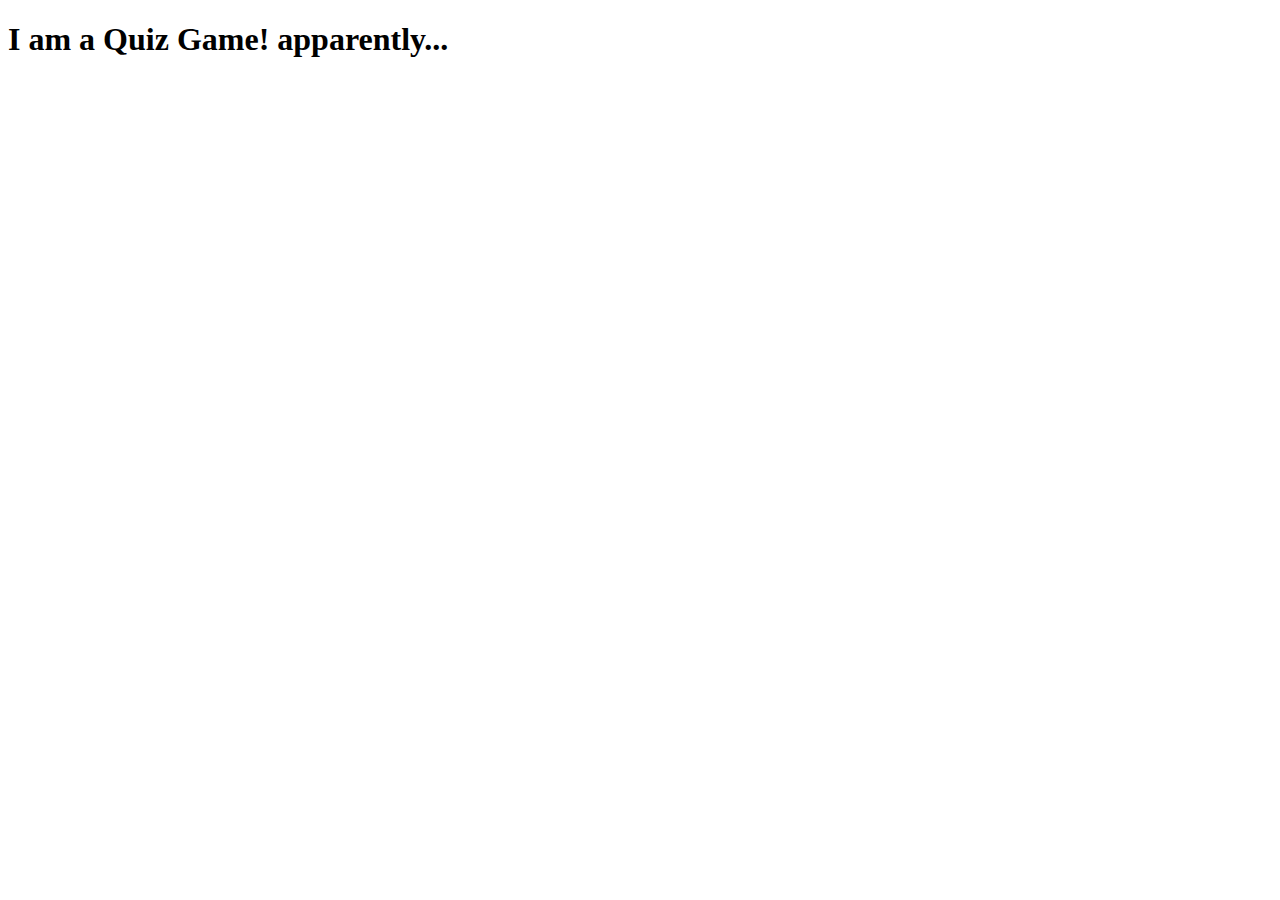
==== index.html @ 843e39ee "v1.0.0 Set up environment with essential files & folders" ====
<!DOCTYPE html>
<html lang="en">

<head>
    <meta charset="UTF-8">
    <meta name="viewport" content="width=device-width, initial-scale=1.0">
    <title>Document</title>
    <script defer src="./js/app.js"></script>
</head>

<body>
    <h1>I am a Quiz Game! apparently...</h1>
</body>

</html>
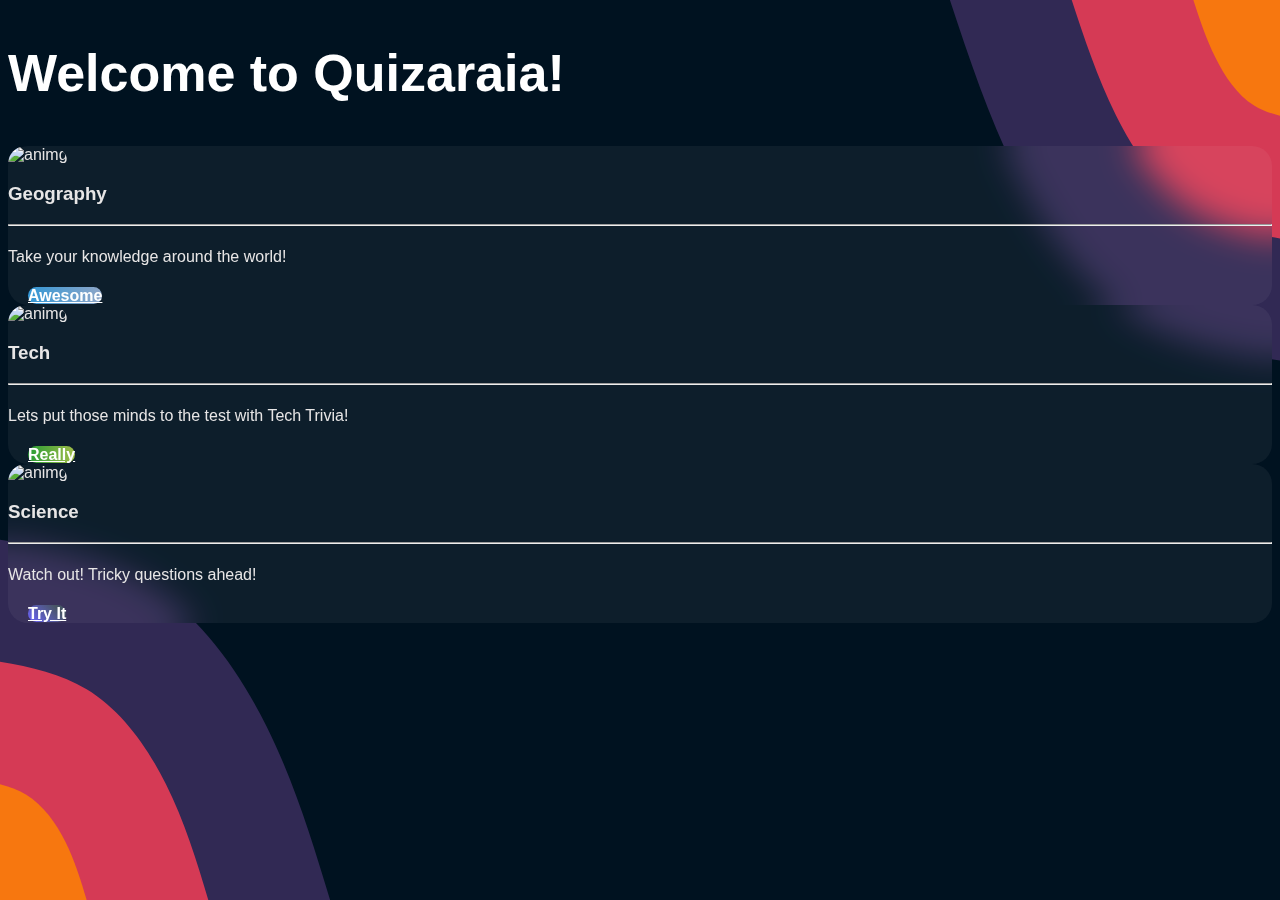
==== commit 1d89dd66: "v1.1.0  Major design for the game is created" ====
--- a/index.html
+++ b/index.html
@@ -5,11 +5,79 @@
     <meta charset="UTF-8">
     <meta name="viewport" content="width=device-width, initial-scale=1.0">
     <title>Document</title>
+    <link href="https://cdn.jsdelivr.net/npm/bootstrap@5.0.2/dist/css/bootstrap.min.css" rel="stylesheet"
+        integrity="sha384-EVSTQN3/azprG1Anm3QDgpJLIm9Nao0Yz1ztcQTwFspd3yD65VohhpuuCOmLASjC" crossorigin="anonymous">
     <script defer src="./js/app.js"></script>
+    <link rel="stylesheet" href="./css/style.css">
 </head>
 
 <body>
-    <h1>I am a Quiz Game! apparently...</h1>
+
+
+
+
+    <!-- Welcome Section -->
+
+
+
+
+    <!-- Categories Section -->
+    <section id="what_makes_us_unique" class="py-5">
+        <div class="container">
+            <h2 class="h1000 text-center pb-5 MostSellingH1">
+                Welcome to Quizaraia!
+            </h2>
+            <div class="row row-whith-wide-cards d-flex justify-content-center text-center py-0 py-md-2 py-lg-2">
+                <div class="col h1001 col-12 col-lg-4 col-md-6 col-sm-12 py-3">
+                    <div class="card h-100 shadow" id="classic">
+                        <img alt="animg" src="path/to/bh.jpg" id="classic_img" class="card-img-top" />
+                        <div class="card-body">
+                            <h3 class="crd1 card-title py-3">Geography</h3>
+                            <hr id="hr_classNameic" />
+                            <p id="pcomplt1" class="card-text pt-3 px-4 px-sm-4 px-md-4 px-lg-4">
+                                Take your knowledge around the world!
+                            </p>
+                            <a href="/" class="btn bn632-hover bn25c">
+                                Awesome
+                            </a>
+                        </div>
+                    </div>
+                </div>
+
+                <div class="col h1002 col-12 col-lg-4 col-md-6 col-sm-12 py-3">
+                    <div class="card h-100 shadow" id="classic">
+                        <img alt="animg" src="path/to/formula.jpg" id="classic_img" class="card-img-top" />
+                        <div class="card-body">
+                            <h3 class="crd1 card-title py-3">Tech</h3>
+                            <hr id="hr_classNameic" />
+                            <p id="pcomplt1" class="card-text pt-3 px-4 px-sm-4 px-md-4 px-lg-4">
+                                Lets put those minds to the test with Tech Trivia!
+                            </p>
+                            <a href="/" class="btn bn632-hover bn25w">
+                                Really
+                            </a>
+                        </div>
+                    </div>
+                </div>
+
+                <div class="col h1003 col-12 col-lg-4 col-md-6 col-sm-12 py-3">
+                    <div class="card h-100 shadow" id="classic">
+                        <img alt="animg" src="path/to/ai.jpg" id="classic_img" class="card-img-top" />
+                        <div class="card-body">
+                            <h3 class="crd1 card-title py-3">Science</h3>
+                            <hr id="hr_classNameic" />
+                            <p id="pcomplt1" class="card-text pt-3 px-4 px-sm-4 px-md-4 px-lg-4">
+                                Watch out! Tricky questions ahead!
+                            </p>
+                            <a href="/" class="btn bn632-hover bn25l">
+                                Try It
+                            </a>
+                        </div>
+                    </div>
+                </div>
+            </div>
+        </div>
+    </section>
 </body>
 
 </html>--- a/css/style.css
+++ b/css/style.css
@@ -0,0 +1,1376 @@
+  /* *{
+  border: solid 3px red;
+}    */
+
+.slider {
+    position: fixed;
+    top: 0;
+    right: 0;
+    width: 100%;
+    height: 100%;
+    background-color: rgba(59, 59, 59, 0.05);  
+    backdrop-filter: blur(35px);
+    -webkit-backdrop-filter: blur(17px);  color: white;
+    display: flex;
+    justify-content: center;
+    align-items: center;
+    transform: translateX(100%);
+    transition: transform 0.7s ease-in-out;
+    z-index: 1050;
+  }
+  
+  .slider.open {
+    transform: translateX(0);
+  }
+  
+  .cartBtn {
+    background-color: transparent;
+    backdrop-filter: blur(17px);
+    -webkit-backdrop-filter: blur(17px);  
+    
+    border: solid 3px rgba(49,41,84,255);
+    box-shadow: rgba(49,41,84,255) 5px 5px, rgba(213,58,85,255) 10px 10px, rgba(247, 119, 15) 15px 15px;
+    border-radius: 15px;
+    color: white;
+    font-size: 1.1rem;
+    text-align: center;
+    outline: none;
+    z-index: 1000;
+    position: fixed;
+    right: 60px;
+    bottom: 60px;
+    transform: scale(1.35);
+  }
+  
+  .close-button {
+    position: absolute;
+    top: 30px;
+    left: 30px;
+    transform: scale(1.5);
+    background-color: transparent;
+    color: white;
+    border: none;
+    padding: 10px 20px;
+    border-radius: 5px;
+    cursor: pointer;
+  }
+  
+  
+  
+  .h101{
+    display: flex;
+    justify-content: center;
+    align-items: center;
+    color: white;
+  }
+  .h111{margin-top: 45vh;}
+  
+  
+  
+  body {
+    background: url("../assets/img/bg.svg") no-repeat center center fixed;
+    background-size: cover;
+    animation: gradient 17s ease 1;
+    overflow-x: hidden; /* Optional: Prevent horizontal scroll */
+    background-color: #001220;
+  }
+  
+  .sm-page-hasbackground>.sm-page-background {height: 100vh}
+  
+  #wait2 {
+    font-family: 'ibmReg', sans-serif;
+  }
+  
+  .sec1 {
+    height: 100vh; /* Fallback for browsers that handle vh correctly */
+    height: calc(var(--vh, 1vh) * 100);
+  }
+  
+  .title-span{
+  background-color: #f3ec78;
+      background: linear-gradient(
+          60deg,
+          #f79533,
+          #f37055,
+          #ef4e7b,
+          #a166ab,
+          #5073b8,
+          #1098ad,
+          #07b39b,
+          #6fba82
+        );
+      background-size: 100%;
+      -webkit-background-clip: text;
+      -moz-background-clip: text;
+      -webkit-text-fill-color: transparent; 
+      -moz-text-fill-color: transparent;
+  }
+  
+  #title {
+    font-size: 70px;
+    font-family: 'ibmReg', sans-serif;
+    font-weight: 600;
+  }
+  
+  #title_offer {
+    font-size: 60px;
+    font-family: 'ibmReg', sans-serif;
+    font-weight: 600;
+  }
+  
+  #offerTitle {
+    font-size: 55px;
+    font-family: 'ibmReg', sans-serif;
+    font-weight: 600;
+  }
+  
+  #sec1_h4 {
+    font-size: 27px;
+    font-weight: 400;
+    font-family: 'ibmReg', sans-serif;
+  }
+  
+  #sec1_mobile {
+    font-family: 'ibmReg', sans-serif;
+    font-weight: 500;
+  }
+  
+  #sec1_h1 {
+    animation: welcoming;
+    animation-duration: 1.3s;
+  }
+  
+  
+  .h1000 {
+    animation: welcomingh1000;
+    animation-duration: 1s;
+  }
+  
+  @keyframes welcomingh1000 {
+    from {
+      transform: translateY(60px);
+      opacity: 0;
+    }
+    to {
+      transform: translateY(0px);
+      opacity: 1;
+    }
+  }
+  
+  
+  
+  .h1001 {
+    animation: welcoming;
+  
+    animation-duration: 1s;
+  }
+  
+  
+  .h1002 {
+    animation: welcoming;
+  
+    animation-duration: 2s;
+  }
+  
+  
+  
+  .h1003 {
+    animation: welcoming;
+  
+    animation-duration: 3s;
+  }
+  
+  
+  .fade-in-element {
+    animation: fade-in 2s ease 1;
+  } 
+  
+  .hidden{
+     opacity: 0;
+  }
+  
+  #sec1_h4{
+    animation: welcome_para ease;
+    animation-duration: 2s;
+  }
+  
+  @keyframes welcome_para {
+  
+  from {
+    transform: translateY(60px);
+    opacity: 0;
+  }
+  
+  to {
+    transform: translateY(0px);
+    opacity:1;
+  }
+  
+  }
+  
+  
+  #sec1_mobile{
+    animation: sec1_mob ease;
+    animation-duration: 2s;
+  }
+  
+  
+  
+  @keyframes sec1_mob {
+  
+    from {
+    transform: translateY(60px);
+    opacity: 0;
+    }
+  
+    to {
+    transform: translateY(0px);
+    opacity:1;
+    }
+  
+  }
+  
+  
+  #navbr{
+    animation: navbr ease;
+    animation-duration: 1.5s;
+  }
+  
+  
+  @keyframes navbr {
+  
+  from {
+  transform: translateY(-70px);
+  opacity: 0;
+  }
+  
+  to {
+  transform: translateY(0px);
+  opacity:1;
+  }
+  
+  }
+  
+  
+  /*  background gradient animation -removed due to lagging-
+  @keyframes gradient {
+  0% {
+    background-position: 0% 50%;
+  }
+  50% {
+    background-position: 100% 50%;
+  }
+  100% {
+    background-position: 0% 50%;
+  }
+  } */
+  
+  .ham {
+    cursor: pointer;
+    -webkit-tap-highlight-color: transparent;
+    transition: transform 400ms;
+    -moz-user-select: none;
+    -webkit-user-select: none;
+    -ms-user-select: none;
+    user-select: none;
+  }
+  .hamRotate.active {
+    transform: rotate(45deg);
+  }
+  .hamRotate180.active {
+    transform: rotate(180deg);
+  }
+  .line {
+    fill:none;
+    transition: stroke-dasharray 400ms, stroke-dashoffset 400ms;
+    stroke:white;
+    stroke-width:5.5;
+    stroke-linecap:round;
+  }
+  
+  
+  .ham3 .top {
+    stroke-dasharray: 40 130;
+  }
+  .ham3 .middle {
+    stroke-dasharray: 40 140;
+  }
+  .ham3 .bottom {
+    stroke-dasharray: 40 205;
+  }
+  .ham3.active .top {
+    stroke-dasharray: 75 130;
+    stroke-dashoffset: -63px;
+  }
+  .ham3.active .middle {
+    stroke-dashoffset: -102px;
+  }
+  .ham3.active .bottom {
+    stroke-dasharray: 110 205;
+    stroke-dashoffset: -86px;
+  }
+  
+  
+  #uli{
+    padding-right: 10px;
+    font-family: 'ibmReg', sans-serif;
+    font-size: 17px;
+  }
+  
+  
+  #arrw_dwn{
+        font-size: 29px;
+        animation: arrw ease infinite;
+        animation-duration: 2s;
+        transition: 0.5s;
+        animation-delay: 0.5s;
+        opacity: 0.25;
+        
+    }
+  
+  
+    @keyframes arrw {
+  
+        0% {
+            transform: translateY(0px);
+            opacity: 0.25;
+            
+        }
+  
+  
+        50%{
+            transform: translateY(50px);
+            opacity: 1;
+        }
+  
+        100%{
+            transform: translateY(0px);
+            opacity: 0.25;
+           
+        }
+  
+    }
+  
+  
+  /*  *{
+    border: solid rgb(255, 255, 255) 2px;
+  } */
+  
+  .fade-in-element {
+        animation: fade-in 2s ease 1;
+    } 
+  
+    .hidden{
+         opacity: 0;
+    }
+  
+    @keyframes fade-in {
+        
+        from {
+    transform: translateY(70px);
+    opacity: 0;
+    }
+  
+    to {
+    transform: translateY(0px);
+    opacity:1;
+    }
+    }
+  
+    
+    
+  
+    #brand{
+        font-family: 'lobsterTwoReg', sans-serif;
+        font-size: 35px;
+    }
+  
+    
+  
+  
+    .telegram_h3 {
+      font-family: 'TajawalReg', sans-serif;
+    }
+        
+  
+        /*glass effect card*/
+        /*
+        color:rgb(231, 230, 230);
+            background-color: rgba(255, 255, 255, 0.05);  
+            backdrop-filter: blur(17px);
+            -webkit-backdrop-filter: blur(17px);
+            background-size: cover;
+            background-position: center center;
+            font-family: 'Poppins', sans-serif;
+        */
+  
+          /* Dark mode effect
+            color: white;
+            background-color: #002233;
+            background-repeat: no-repeat;
+            background-size: cover; 
+            background-position: center center;
+            font-family: 'Poppins', sans-serif;
+          */
+  
+        #action{
+          color:rgb(231, 230, 230);
+            background-color: rgba(255, 255, 255, 0.05);  
+            backdrop-filter: blur(17px);
+            -webkit-backdrop-filter: blur(17px);
+            background-size: cover; /* or contain depending on what you want */
+            background-position: center center;
+            font-family: 'TajawalReg', sans-serif;
+        }
+  
+        #comedy{
+          color:rgb(231, 230, 230);
+            background-color: rgba(255, 255, 255, 0.05);  
+            backdrop-filter: blur(17px);
+            -webkit-backdrop-filter: blur(17px);
+            background-size: cover; /* or contain depending on what you want */
+            background-position: center center;
+            font-family: 'TajawalReg', sans-serif;
+         }
+  
+  
+         #docum{
+          color:rgb(231, 230, 230);
+            background-color: rgba(255, 255, 255, 0.05);  
+            backdrop-filter: blur(17px);
+            -webkit-backdrop-filter: blur(17px);
+            background-size: cover; /* or contain depending on what you want */
+            background-position: center center;
+            font-family: 'TajawalReg', sans-serif;
+  
+         }
+  
+  
+         #classic{
+          color:rgb(231, 230, 230);
+            background-color: rgba(255, 255, 255, 0.05);  
+            backdrop-filter: blur(17px);
+            -webkit-backdrop-filter: blur(17px);
+            background-size: cover; /* or contain depending on what you want */
+            background-position: center center;
+            font-family: 'TajawalReg', sans-serif;            
+  
+         }
+  
+         #kids{
+          color:rgb(231, 230, 230);
+            background-color: rgba(255, 255, 255, 0.05);  
+            backdrop-filter: blur(17px);
+            -webkit-backdrop-filter: blur(17px);
+            background-size: cover; /* or contain depending on what you want */
+            background-position: center center;
+            font-family: 'Tajawal', sans-serif;
+  
+         }
+  
+         #sci-fi{
+            color:rgb(231, 230, 230);
+            background-color: rgba(255, 255, 255, 0.05);  
+            backdrop-filter: blur(17px);
+            -webkit-backdrop-filter: blur(17px);
+            background-size: cover; /* or contain depending on what you want */
+            background-position: center center;
+            font-family: 'Tajawal', sans-serif;
+             
+         }
+  
+         #be_prepared{        
+            
+            color:rgb(231, 230, 230);        
+            height: 100vh;
+         }
+  
+         #be_prepared_p{
+             font-size: 20px;
+             font-family: "ibmLight", sans-serif;
+             font-weight: 300;
+             line-height: 1.8;
+         }
+  
+  
+  
+  
+         /*CARD BUTTONS*/
+        
+  
+         .bn632-hover {
+  width: 160px;
+  font-size: 16px;
+  font-weight: 600;
+  color: #fff;
+  cursor: pointer;
+  margin: 20px;
+  height: 55px;
+  text-align:center;
+  border: none;
+  background-size: 300% 100%;
+  border-radius: 50px;
+  moz-transition: all .4s ease-in-out;
+  -o-transition: all .4s ease-in-out;
+  -webkit-transition: all .4s ease-in-out;
+  transition: all .4s ease-in-out;
+  }
+  
+  .bn632-hover:hover {
+  background-position: 100% 0;
+  moz-transition: all .4s ease-in-out;
+  -o-transition: all .4s ease-in-out;
+  -webkit-transition: all .4s ease-in-out;
+  transition: all .4s ease-in-out;
+  }
+  
+  .bn632-hover:focus {
+  outline: none;
+  }
+  
+  .bn632-hover.bn28 {
+    width: 100px;
+  background-image: linear-gradient(
+    to right,
+    #eb3941,
+    #f15e64,
+    #e14e53,
+    #e2373f
+  );
+  }
+  
+  
+  
+         .bn632-hover {
+  width: 160px;
+  font-size: 16px;
+  font-weight: 600;
+  color: #fff;
+  cursor: pointer;
+  margin: 20px;
+  height: 55px;
+  text-align: center;
+  border: none;
+  background-size: 300% 100%;
+  border-radius: 50px;
+  -o-transition: all 0.4s ease-in-out;
+  -webkit-transition: all 0.4s ease-in-out;
+  transition: all 0.4s ease-in-out;
+  transform: scale(0.85);
+  }
+  
+  .bn632-hover:hover {
+  background-position: 100% 0;
+  moz-transition: all .4s ease-in-out;
+  -o-transition: all .4s ease-in-out;
+  -webkit-transition: all .4s ease-in-out;
+  transition: all .4s ease-in-out;
+  }
+  
+  .bn632-hover:focus {
+  outline: none;
+  }
+  
+  .bn632-hover.bn24 {
+  background-image: linear-gradient(
+      to right,
+      #6253e1,
+      #852d91,
+      #6200ff,
+      #f24645
+    );
+  }
+  
+  
+  
+  
+  
+  
+  
+  .bn632-hover {
+  width: 160px;
+  font-size: 16px;
+  font-weight: 600;
+  color: #fff;
+  cursor: pointer;
+  margin: 20px;
+  height: 55px;
+  text-align:center;
+  border: none;
+  background-size: 300% 100%;
+  border-radius: 50px;
+  moz-transition: all .4s ease-in-out;
+  -o-transition: all .4s ease-in-out;
+  -webkit-transition: all .4s ease-in-out;
+  transition: all .4s ease-in-out;
+  }
+  
+  .bn632-hover:hover {
+  background-position: 100% 0;
+  moz-transition: all .4s ease-in-out;
+  -o-transition: all .4s ease-in-out;
+  -webkit-transition: all .4s ease-in-out;
+  transition: all .4s ease-in-out;
+  }
+  
+  .bn632-hover:focus {
+  outline: none;
+  }
+  
+  .bn632-hover.bn26 {
+  background-image: linear-gradient(
+    to right,
+    #25aae1,
+    #4481eb,
+    #04befe,
+    #3f86ed
+  );
+  }
+  
+  
+  
+  .bn632-hover {
+  width: 160px;
+  font-size: 16px;
+  font-weight: 600;
+  color: #fff;
+  cursor: pointer;
+  margin: 20px;
+  height: 55px;
+  text-align:center;
+  border: none;
+  background-size: 300% 100%;
+  border-radius: 50px;
+  moz-transition: all .4s ease-in-out;
+  -o-transition: all .4s ease-in-out;
+  -webkit-transition: all .4s ease-in-out;
+  transition: all .4s ease-in-out;
+  }
+  
+  .bn632-hover:hover {
+  background-position: 100% 0;
+  moz-transition: all .4s ease-in-out;
+  -o-transition: all .4s ease-in-out;
+  -webkit-transition: all .4s ease-in-out;
+  transition: all .4s ease-in-out;
+  }
+  
+  .bn632-hover:focus {
+  outline: none;
+  }
+  
+  .bn632-hover.islamic {
+    width: 100px;
+  background-image: linear-gradient(
+    to right,
+    #00BFA6,
+    #139180,
+    #03afe8,
+    #00BFA6
+  );
+  
+  
+  font-family: 'TajawalReg', sans-serif;
+  }
+  
+  
+  
+  .bn632-hover {
+  width: 160px;
+  font-size: 16px;
+  font-weight: 600;
+  color: #fff;
+  cursor: pointer;
+  margin: 20px;
+  height: 55px;
+  text-align:center;
+  border: none;
+  background-size: 300% 100%;
+  border-radius: 50px;
+  moz-transition: all .4s ease-in-out;
+  -o-transition: all .4s ease-in-out;
+  -webkit-transition: all .4s ease-in-out;
+  transition: all .4s ease-in-out;
+  }
+  
+  .bn632-hover:hover {
+  background-position: 100% 0;
+  moz-transition: all .4s ease-in-out;
+  -o-transition: all .4s ease-in-out;
+  -webkit-transition: all .4s ease-in-out;
+  transition: all .4s ease-in-out;
+  }
+  
+  .bn632-hover:focus {
+  outline: none;
+  }
+  
+  .bn632-hover.bn19 {
+  background-image: linear-gradient(
+    to right,
+    #f5ce62,
+    #e43603,
+    #fa7199,
+    #e85a19
+  );
+  }
+  
+  
+  
+  
+  .bn632-hover {
+  width: 160px;
+  font-size: 16px;
+  font-weight: 600;
+  color: #fff;
+  cursor: pointer;
+  margin: 20px;
+  height: 55px;
+  text-align:center;
+  border: none;
+  background-size: 300% 100%;
+  border-radius: 50px;
+  moz-transition: all .4s ease-in-out;
+  -o-transition: all .4s ease-in-out;
+  -webkit-transition: all .4s ease-in-out;
+  transition: all .4s ease-in-out;
+  }
+  
+  .bn632-hover:hover {
+  background-position: 100% 0;
+  moz-transition: all .4s ease-in-out;
+  -o-transition: all .4s ease-in-out;
+  -webkit-transition: all .4s ease-in-out;
+  transition: all .4s ease-in-out;
+  }
+  
+  .bn632-hover:focus {
+  outline: none;
+  }
+  
+  .bn632-hover.bn25 {
+    width: 100px;
+  background-image: linear-gradient(
+    to right,
+    #cdbc23,
+    #d2c320
+  );
+  }
+  
+  /*concorde button*/
+  .bn632-hover.bn25c {
+  background-image: linear-gradient(
+    to right,
+    rgb(51, 151, 213),
+    #8ea6c8,
+    #849bbb,
+    rgb(56, 159, 223)
+  );
+  
+  font-family: 'TajawalReg', sans-serif;
+  }
+  
+  
+  .bn632-hoversales.bn25sales {
+  background-image: linear-gradient(
+    to right,
+    #f7770f,
+    #d53a55,
+    #5832cd,
+    #5832cd,
+    #d53a55,
+    #f7770f
+  );
+  
+  font-family: 'TajawalReg', sans-serif;
+  }
+  
+  
+  
+  #salesbtn {
+    animation: welcoming;
+    animation-duration: 2.5s;    
+  }
+  
+  .bn632-hoversales {
+    width: 160px;
+    font-size: 16px;
+    font-weight: 600;
+    color: #fff;
+    cursor: pointer;
+    margin: 20px;
+    height: 55px;
+    text-align: center;
+    border: none;
+    background-size: 300% 100%;
+    border-radius: 50px;
+    transition: all 0.4s ease-in-out;
+  }
+  
+  .bn632-hoversales:hover {
+    background-position: 100% 0;
+  }
+  
+  
+  @keyframes welcoming {
+    from {
+      transform: translateY(60px);
+      opacity: 0;        
+    }
+    to {
+      transform: translateY(0px);
+      opacity: 1;
+      
+    }
+  }
+  
+  
+  /*wizz button*/
+  .bn632-hover.bn25w {
+    background-image: linear-gradient(
+      to right,
+      #289c34,
+      rgb(160, 189, 73),
+      rgb(160, 189, 73),
+      #289c34
+    );
+    
+    font-family: 'TajawalReg', sans-serif;
+    }
+  
+    /*longflight button*/
+  .bn632-hover.bn25l {
+    background-image: linear-gradient(
+      45deg,
+      #6C63FF,
+      #485563,
+      #2b5876,
+      #4e4376
+    );
+    
+    font-family: 'TajawalReg', sans-serif;
+    }
+  
+    /*language button in Settings page */
+  .bn632-hover.bn25turqoise {
+    background-image: linear-gradient(
+      45deg,
+      #00887a,
+      #485563,
+      #2b5876,
+      #4e4376
+    );
+    
+    font-family: 'TajawalReg', sans-serif;
+    }
+   
+   
+    /*notifications button in Settings page */
+  .bn632-hover.bn25red {
+    background-image: linear-gradient(
+      45deg,
+      #b53206,
+      #bd7d7d,
+      #2b5876,
+      #4e4376
+    );
+    
+    font-family: 'TajawalReg', sans-serif;
+    }
+  
+  
+  
+  .bn632-hover {
+    width: 160px;
+    font-size: 16px;
+    font-weight: 600;
+    color: #fff;
+    cursor: pointer;
+    margin: 20px;
+    height: 55px;
+    text-align:center;
+    border: none;
+    background-size: 300% 100%;
+    border-radius: 50px;
+    moz-transition: all .4s ease-in-out;
+    -o-transition: all .4s ease-in-out;
+    -webkit-transition: all .4s ease-in-out;
+    transition: all .4s ease-in-out;
+  }
+  
+  .bn632-hover:hover {
+    background-position: 100% 0;
+    moz-transition: all .4s ease-in-out;
+    -o-transition: all .4s ease-in-out;
+    -webkit-transition: all .4s ease-in-out;
+    transition: all .4s ease-in-out;
+  }
+  
+  .bn632-hover:focus {
+    outline: none;
+  }
+  
+  .bn632-hover.bn25 {
+    background-image: linear-gradient(
+      to right,
+      #6C63FF,
+      #485563,
+      #2b5876,
+      #4e4376
+    );
+  }
+  
+  
+  .bn632-hover.bn25snp {
+    width: 100px;
+    background-image: linear-gradient(
+      to right,
+      #00B0FF,
+      #1081b5,
+      #1081b5,
+      #00B0FF
+    );
+  }
+  
+  
+  
+  
+  .bn632-hover {
+  width: 160px;
+  font-size: 16px;
+  font-weight: 600;
+  color: #fff;
+  cursor: pointer;
+  margin: 20px;
+  height: 55px;
+  text-align:center;
+  border: none;
+  background-size: 300% 100%;
+  border-radius: 50px;
+  moz-transition: all .4s ease-in-out;
+  -o-transition: all .4s ease-in-out;
+  -webkit-transition: all .4s ease-in-out;
+  transition: all .4s ease-in-out;
+  }
+  
+  .bn632-hover:hover {
+  background-position: 100% 0;
+  moz-transition: all .4s ease-in-out;
+  -o-transition: all .4s ease-in-out;
+  -webkit-transition: all .4s ease-in-out;
+  transition: all .4s ease-in-out;
+  }
+  
+  .bn632-hover:focus {
+  outline: none;
+  }
+  
+  .bn632-hover.bn18 {
+  background-image: linear-gradient(
+    to right,
+    #25aae1,
+    #40e495,
+    #30dd8a,
+    #2bb673
+  );
+  }
+  
+  .bn632-hover {
+  width: 160px;
+  font-size: 16px;
+  font-weight: 600;
+  color: #fff;
+  cursor: pointer;
+  margin: 20px;
+  height: 55px;
+  text-align:center;
+  border: none;
+  background-size: 300% 100%;
+  border-radius: 50px;
+  moz-transition: all .4s ease-in-out;
+  -o-transition: all .4s ease-in-out;
+  -webkit-transition: all .4s ease-in-out;
+  transition: all .4s ease-in-out;
+  }
+  
+  .bn632-hover:hover {
+  background-position: 100% 0;
+  moz-transition: all .4s ease-in-out;
+  -o-transition: all .4s ease-in-out;
+  -webkit-transition: all .4s ease-in-out;
+  transition: all .4s ease-in-out;
+  }
+  
+  .bn632-hover:focus {
+  outline: none;
+  }
+  
+  .bn632-hover.bn21 {
+  background-image: linear-gradient(
+    to right,
+    #fc6076,
+    #ff9a44,
+    #ef9d43,
+    #e75516
+  );
+  
+  }
+  
+  
+  
+  
+  
+  .bn632-hover {
+  width: 160px;
+  font-size: 16px;
+  font-weight: 600;
+  color: #fff;
+  cursor: pointer;
+  margin: 20px;
+  height: 55px;
+  text-align:center;
+  border: none;
+  background-size: 300% 100%;
+  border-radius: 50px;
+  moz-transition: all .4s ease-in-out;
+  -o-transition: all .4s ease-in-out;
+  -webkit-transition: all .4s ease-in-out;
+  transition: all .4s ease-in-out;
+  }
+  
+  .bn632-hover:hover {
+  background-position: 100% 0;
+  moz-transition: all .4s ease-in-out;
+  -o-transition: all .4s ease-in-out;
+  -webkit-transition: all .4s ease-in-out;
+  transition: all .4s ease-in-out;
+  }
+  
+  .bn632-hover:focus {
+  outline: none;
+  }
+  
+  .bn632-hover.bn23 {
+  background-image: linear-gradient(
+    to right,
+    #009245,
+    #5abb05,
+    #00a8c5,
+    #d9e021
+  );
+  
+  }
+  /*CARD BUTTONS*/
+  
+  #action_img, #comedy_img, #classic_img, #kids_img, #sci-fi_img {
+    height: 15rem;
+    object-fit: cover;
+    border-top-left-radius: 20px;
+    border-top-right-radius: 20px;
+  }
+  
+  #sales {
+    height: 17rem;
+    object-fit: cover;
+    border-radius: 20px;
+  }
+  
+  #kids_img {
+    height: 14rem;
+  }
+  
+  #docum_img{
+  height: 14.1rem;
+  object-fit: cover;
+  border-top-left-radius: 20px;
+  border-top-right-radius: 20px;
+  }
+  
+  
+  
+  
+  #docum, #comedy, #action, #classic, #kids, #sci-fi{
+    border-radius: 20px;
+  }
+  
+  .swal-footer {
+  text-align: center;
+  }
+  
+  .swal-overlay{
+  backdrop-filter: blur(13px);
+    -webkit-backdrop-filter: blur(13px);
+  }
+  
+  .swal-modal {
+    background-color: transparent;  
+    font-family: 'Poppins', sans-serif;
+    border: none;
+  }
+  
+  .swal-title{
+    font-family: 'Poppins', sans-serif;
+    color: rgb(212, 212, 212);
+  }
+  
+  .swal-content{
+      text-align: center;
+      color: rgb(212, 212, 212);
+  }
+  
+  .swal-button{
+  color: rgba(255, 255, 255, 0.802);
+  transition: 0.2s;
+  border-radius: 12px;
+  }
+  
+  
+  
+  li:hover, .navbar-brand:hover{
+  cursor: pointer;
+  }
+  
+  
+  
+  
+  
+  ::-webkit-scrollbar-track
+  {
+  background-color: transparent;
+  
+  }
+  
+  ::-webkit-scrollbar
+  {
+  width: 7px;
+  
+  background-color: transparent;
+  }
+  
+  
+  ::-webkit-scrollbar-thumb {
+  border-radius: 15px;
+  padding-right: 10px;
+  background-color: rgba(255, 255, 255, 0.401);  
+  backdrop-filter: blur(17px);
+  -webkit-backdrop-filter: blur(17px);
+  }
+  
+  
+  body {
+    overflow: overlay;
+  }
+  
+  
+  ::-webkit-scrollbar {
+    display: none;
+  }
+  
+  
+  #eng{
+    transition: 0.3s ease;
+  }
+  
+  #eng:hover{
+    background-color: rgba(255, 255, 255, 0.082);
+    border-radius: 15px;     
+  }
+  
+  
+  #fra{
+    transition: 0.3s;
+  }
+  
+  #fra:hover{
+    background-color: rgba(255, 255, 255, 0.082);
+    border-radius: 15px; 
+  }
+  
+  
+  
+  @media (max-width: 768px) { 
+  
+  body {
+    background-image: url("../assets/img/bg_tablet.svg"); /* Change background image for smaller screens if needed */
+  }
+  
+  #title{
+    font-size: 50px;
+    font-family: 'ibmReg', sans-serif;  
+  }
+  
+  #title_offer{
+    font-size: 50px;
+    font-family: 'ibmReg', sans-serif;  
+  }
+  
+  
+  }
+  
+  @media (max-width: 1200px) { 
+  
+    #title_offer{
+      font-size: 45px;
+      font-family: 'ibmReg', sans-serif;  
+    }
+  
+  }
+  
+  
+  
+  @media (max-width: 425px) {
+      body {
+        background-image: url("../assets/img/bg_mobile.svg"); /* Change background image for smaller screens if needed */
+      }
+    } 
+  
+  
+  
+  
+  
+  @media (max-width: 576px) { 
+  
+    #title{
+      font-size: 40px;
+    }
+    
+    #title_offer{
+      font-size: 40px;
+    }
+  
+    #sales{
+      height: 1rem;
+    }
+  
+    #sec1_mobile {
+      font-size: 18px;
+    }
+  
+    .MostSellingH1 {
+      font-size: 3rem;
+      color: red;
+    }
+  
+  }
+  
+  #pcomplt1{
+    line-height: 1.85;
+    font-family: 'ibmMed', sans-serif;
+  }
+  #pcomplt2{
+  
+    line-height: 1.85;
+    font-weight: 500;
+    font-family: 'ibmReg', sans-serif;
+  
+  }
+  #pcomplt3{
+  
+    line-height: 1.85;
+    font-weight: 500;
+    font-family: 'ibmReg', sans-serif;
+  
+  }
+  
+  .crd1{
+    font-family: 'ibmReg', sans-serif;
+    font-weight: 700;
+  }
+  
+  
+  /* Define the keyframes for the slide-in animation */
+  @keyframes slideInFromLeft {
+    from {
+      transform: translateX(-100%);
+    }
+    to {
+      transform: translateX(0);
+    }
+  }
+  
+  /* Apply the animation when the navbar is active */
+  .navbar-active {
+    animation: slideInFromLeft 0.5s ease-out;
+  }
+  
+  
+  #seatbelt {  
+    font-family: 'ibmReg', sans-serif;
+    font-weight: 600;
+  }
+  
+  .searchBar {
+    background-color: transparent;
+    backdrop-filter: blur(17px);
+    -webkit-backdrop-filter: blur(17px);
+    width: 200px;
+    padding: 0.5rem;
+    border: solid 3px rgba(49,41,84,255);
+    box-shadow: rgba(49,41,84,255) 5px 5px, rgba(213,58,85,255) 10px 10px, rgba(247, 119, 15) 15px 15px;
+    border-radius: 15px;
+    color: white;
+    font-size: 1.1rem;
+    text-align: center;
+    outline: none;
+  }
+  
+  .searchBar:focus {
+    outline: none; /* Ensure no outline on focus */
+  }
+  
+  
+  .searchBar::placeholder {
+    color: rgb(200, 200, 200);
+    transition: opacity 0.2s ease;
+  }
+  
+  .searchBar:focus::placeholder {
+    opacity: 0;
+  }
+  
+  .MostSellingH1 {
+    color: white;
+    font-family: 'ibmReg', sans-serif;
+    font-size: 3.25rem;
+  }
+  
+  .hpro { 
+    color: red;
+  }
+  /* SNAP SCROLL EFFECT */
+  /* @media (max-width: 768px) {
+    section {
+      scroll-snap-align: start;
+    }
+    
+    html {
+      scroll-snap-type: y mandatory;
+    }
+  } */
+  
+  
+  /* LogIn.css or your global stylesheet */
+  .highlight {
+    background-color: yellow;  /* or any color to make the matched text pop */
+    font-weight: bold;
+  }
+  
+  
+  
+  #bazariaImgLink {
+    text-decoration: none;
+    color: black;
+  }
+  #bazariaImgLink:hover {
+    text-decoration: none;
+  }
+  
+  
+  .counterBtn {
+    margin-right: 10px;
+    margin-left: 10px;
+    transform: scale(1.2);
+    border: none;
+    border-radius: 15px;
+    font-size: 1.125rem;
+  }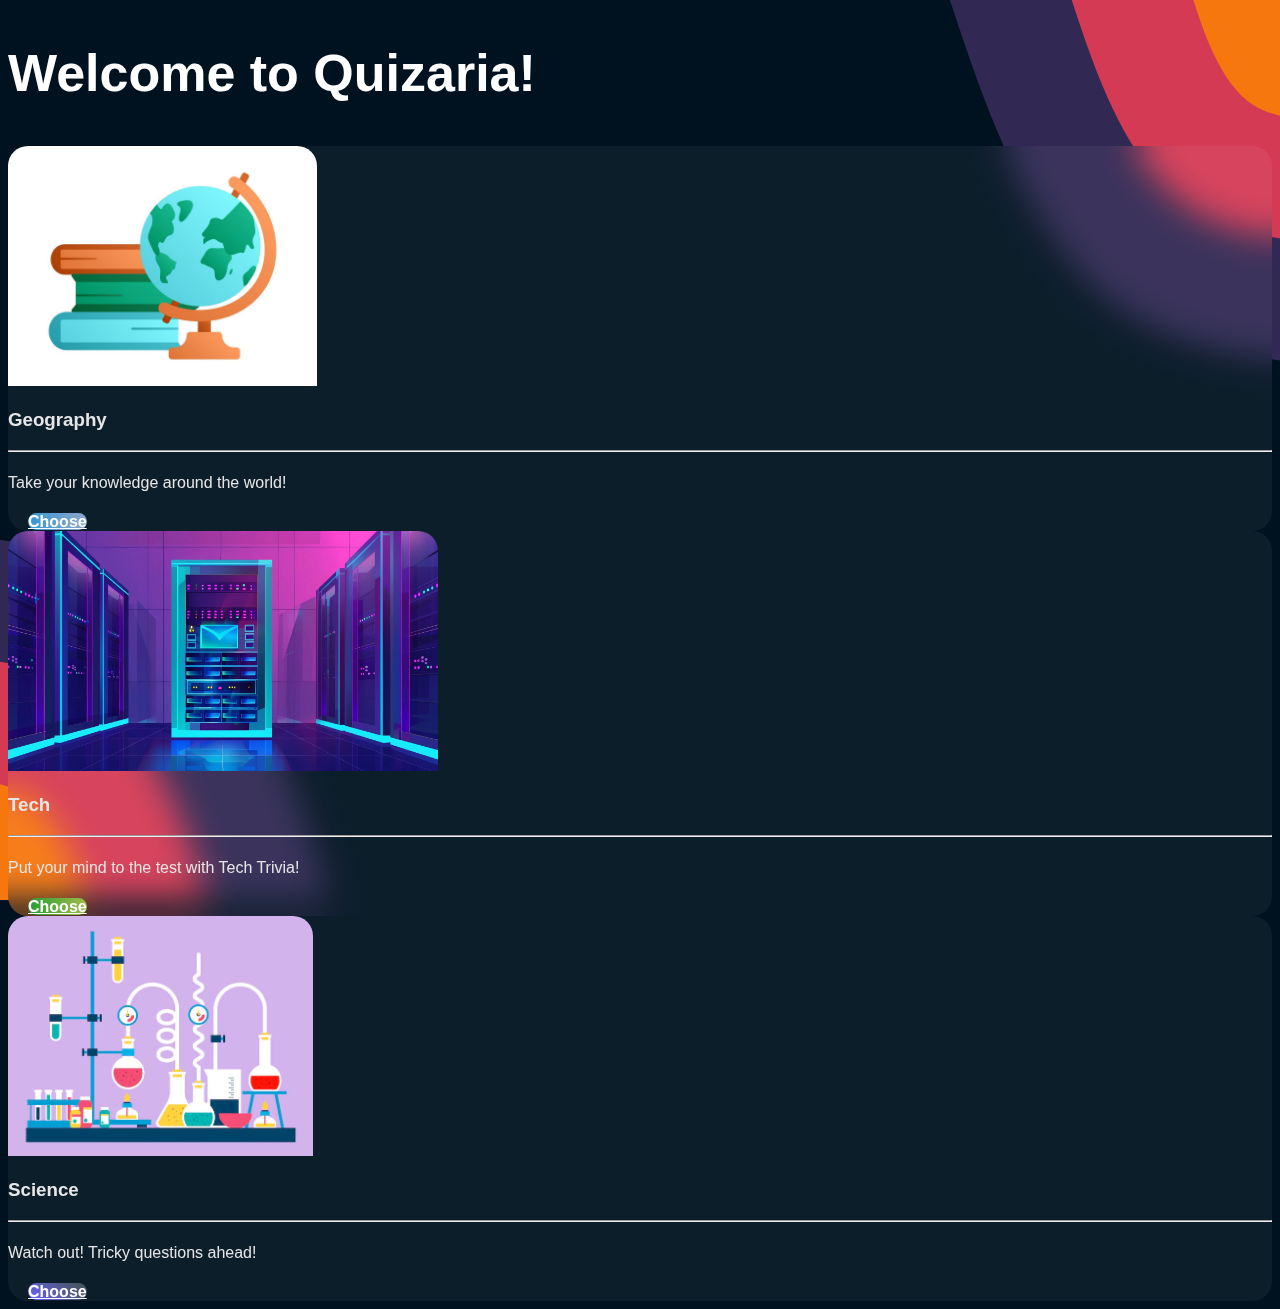
==== commit d3b9d3fd: "v1.2.1 added remainig pages for categories and their difficulties" ====
--- a/index.html
+++ b/index.html
@@ -14,31 +14,25 @@
 <body>
 
 
-
-
-    <!-- Welcome Section -->
-
-
-
-
     <!-- Categories Section -->
     <section id="what_makes_us_unique" class="py-5">
         <div class="container">
             <h2 class="h1000 text-center pb-5 MostSellingH1">
-                Welcome to Quizaraia!
+                Welcome to Quizaria!
             </h2>
             <div class="row row-whith-wide-cards d-flex justify-content-center text-center py-0 py-md-2 py-lg-2">
                 <div class="col h1001 col-12 col-lg-4 col-md-6 col-sm-12 py-3">
                     <div class="card h-100 shadow" id="classic">
-                        <img alt="animg" src="path/to/bh.jpg" id="classic_img" class="card-img-top" />
+                        <img alt="image of a mini scaled version of the earth." src="./assets/img/geo.jpg"
+                            id="classic_img" class="card-img-top" />
                         <div class="card-body">
                             <h3 class="crd1 card-title py-3">Geography</h3>
                             <hr id="hr_classNameic" />
                             <p id="pcomplt1" class="card-text pt-3 px-4 px-sm-4 px-md-4 px-lg-4">
                                 Take your knowledge around the world!
                             </p>
-                            <a href="/" class="btn bn632-hover bn25c">
-                                Awesome
+                            <a href="./assets/categs/geo/geo.html" id="choice1" class="btn bn632-hover bn25c">
+                                Choose
                             </a>
                         </div>
                     </div>
@@ -46,15 +40,15 @@
 
                 <div class="col h1002 col-12 col-lg-4 col-md-6 col-sm-12 py-3">
                     <div class="card h-100 shadow" id="classic">
-                        <img alt="animg" src="path/to/formula.jpg" id="classic_img" class="card-img-top" />
+                        <img alt="animg" src="./assets/img/tech.png" id="classic_img" class="card-img-top" />
                         <div class="card-body">
                             <h3 class="crd1 card-title py-3">Tech</h3>
                             <hr id="hr_classNameic" />
                             <p id="pcomplt1" class="card-text pt-3 px-4 px-sm-4 px-md-4 px-lg-4">
-                                Lets put those minds to the test with Tech Trivia!
+                                Put your mind to the test with Tech Trivia!
                             </p>
-                            <a href="/" class="btn bn632-hover bn25w">
-                                Really
+                            <a href="./assets/categs/tech/tech.html" class="btn bn632-hover bn25w">
+                                Choose
                             </a>
                         </div>
                     </div>
@@ -62,15 +56,15 @@
 
                 <div class="col h1003 col-12 col-lg-4 col-md-6 col-sm-12 py-3">
                     <div class="card h-100 shadow" id="classic">
-                        <img alt="animg" src="path/to/ai.jpg" id="classic_img" class="card-img-top" />
+                        <img alt="animg" src="./assets/img/sci.png" id="classic_img" class="card-img-top" />
                         <div class="card-body">
                             <h3 class="crd1 card-title py-3">Science</h3>
                             <hr id="hr_classNameic" />
                             <p id="pcomplt1" class="card-text pt-3 px-4 px-sm-4 px-md-4 px-lg-4">
                                 Watch out! Tricky questions ahead!
                             </p>
-                            <a href="/" class="btn bn632-hover bn25l">
-                                Try It
+                            <a href="./assets/categs/sci/sci.html" class="btn bn632-hover bn25l">
+                                Choose
                             </a>
                         </div>
                     </div>
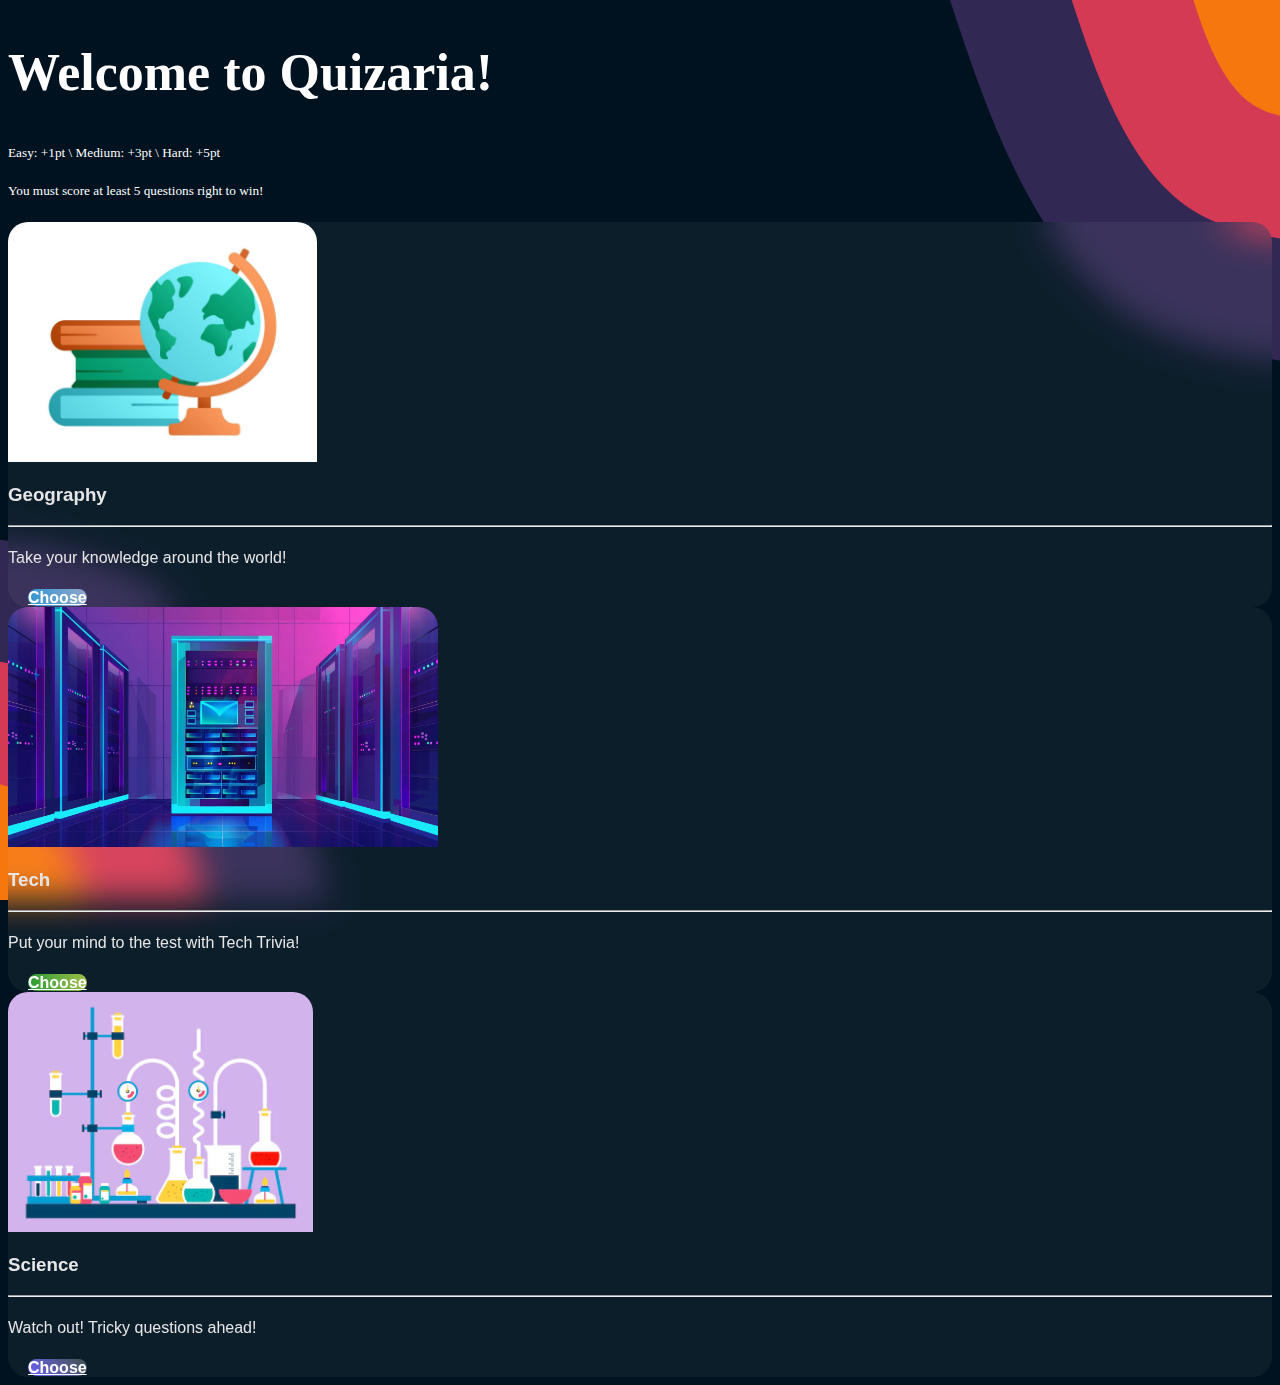
==== commit 964bbd37: "v3.4.3 added score explanation in index.html, and added home button in stats.html" ====
--- a/index.html
+++ b/index.html
@@ -17,9 +17,15 @@
     <!-- Categories Section -->
     <section id="what_makes_us_unique" class="py-5">
         <div class="container">
-            <h2 class="h1000 text-center pb-5 MostSellingH1">
+            <h2 class="h1000 text-center pb-3 MostSellingH1">
                 Welcome to Quizaria!
             </h2>
+            <h5 class="h1000 text-center pb-4 MostSellingH5">
+                Easy: +1pt \ Medium: +3pt \ Hard: +5pt
+            </h5>
+            <h5 class="h1000 text-center pb-1 MostSellingH5">
+                You must score at least 5 questions right to win! 
+            </h5>
             <div class="row row-whith-wide-cards d-flex justify-content-center text-center py-0 py-md-2 py-lg-2">
                 <div class="col h1001 col-12 col-lg-4 col-md-6 col-sm-12 py-3">
                     <div class="card h-100 shadow" id="classic">
@@ -70,6 +76,7 @@
                     </div>
                 </div>
             </div>
+            
         </div>
     </section>
 </body>
--- a/css/style.css
+++ b/css/style.css
@@ -1329,9 +1329,13 @@
   }
   
   .MostSellingH1 {
+    color: white;    
+    font-size: 3.25rem;
+    font-weight: 700;
+  }
+  .MostSellingH5 {
     color: white;
-    font-family: 'ibmReg', sans-serif;
-    font-size: 3.25rem;
+    font-weight: 400;  
   }
   
   .hpro { 
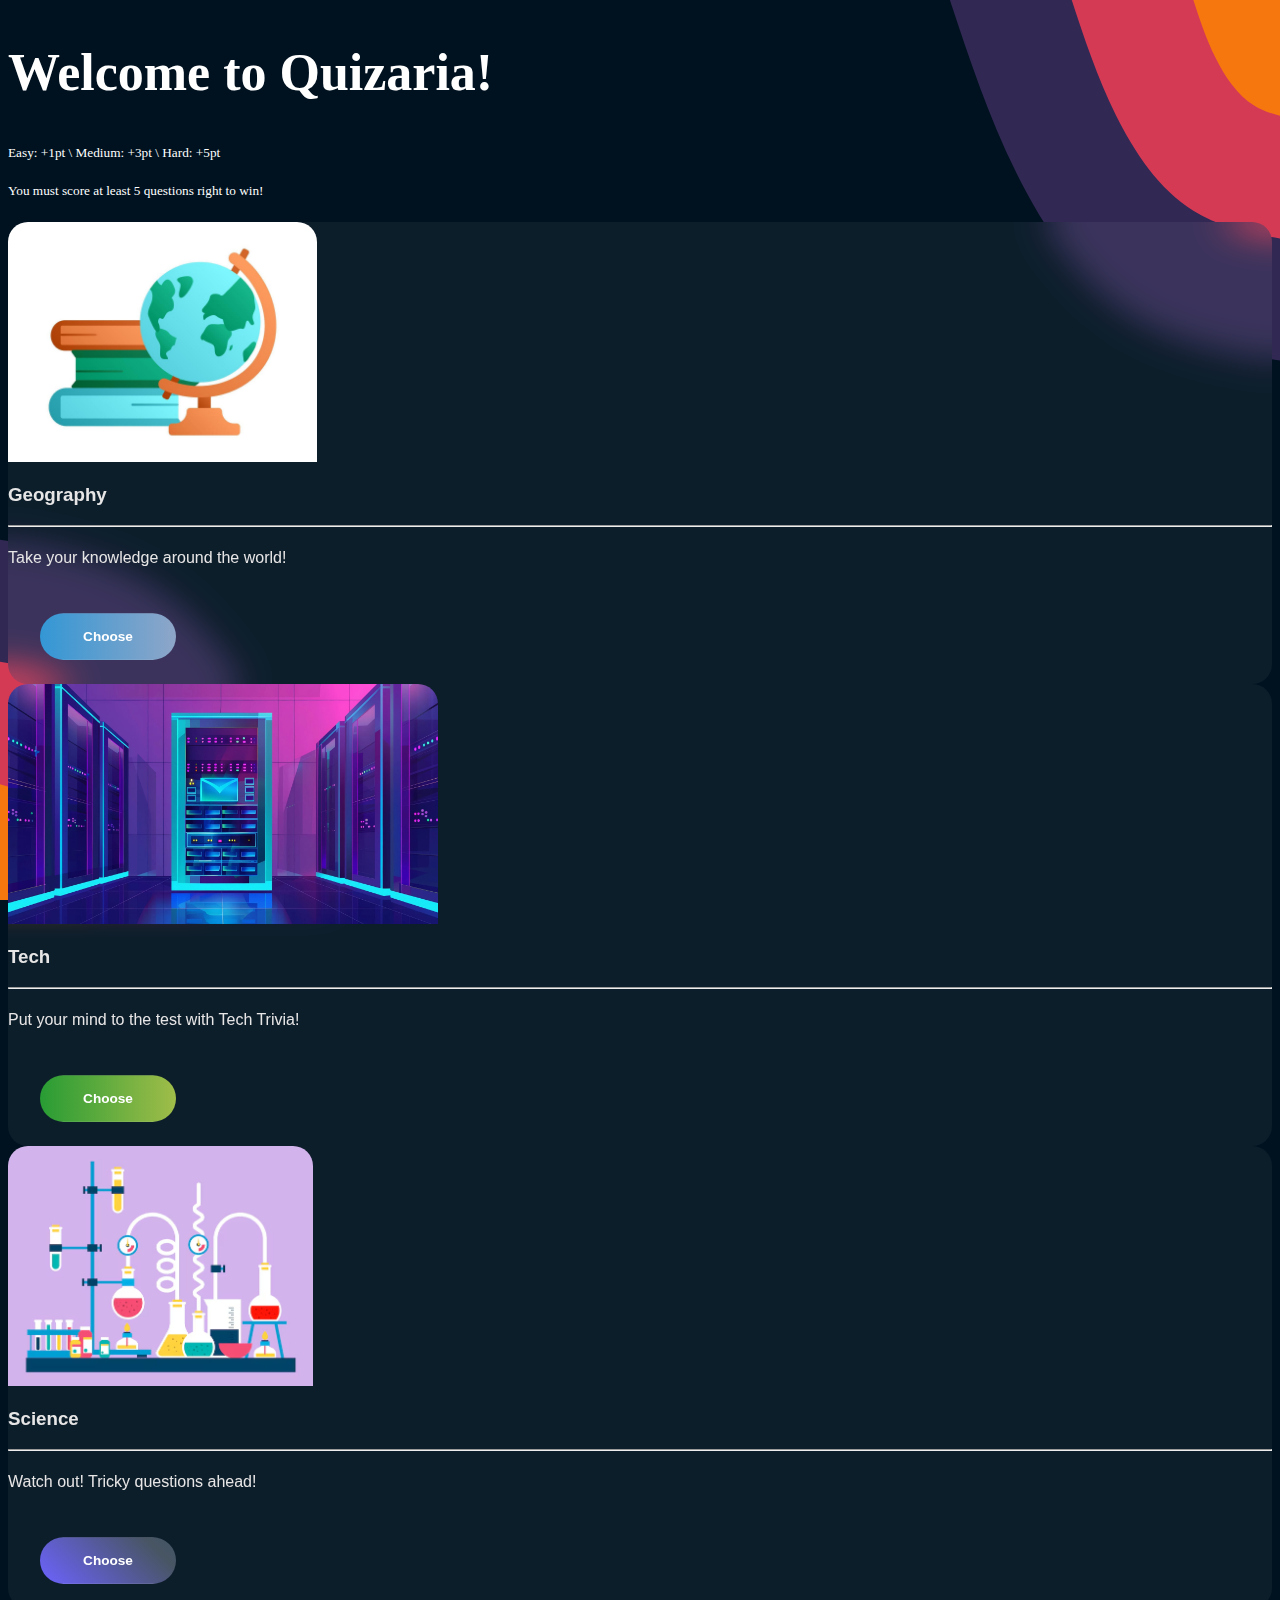
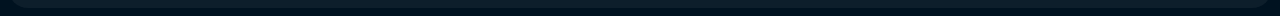
==== commit 82184ae1: "v4.4.5 added favicon, added tab title, and fixed an issue wioth buttons (placed btns inside the 'a' " ====
--- a/index.html
+++ b/index.html
@@ -4,11 +4,13 @@
 <head>
     <meta charset="UTF-8">
     <meta name="viewport" content="width=device-width, initial-scale=1.0">
-    <title>Document</title>
+    <title>Quizaria!</title>
     <link href="https://cdn.jsdelivr.net/npm/bootstrap@5.0.2/dist/css/bootstrap.min.css" rel="stylesheet"
         integrity="sha384-EVSTQN3/azprG1Anm3QDgpJLIm9Nao0Yz1ztcQTwFspd3yD65VohhpuuCOmLASjC" crossorigin="anonymous">
     <script defer src="./js/app.js"></script>
     <link rel="stylesheet" href="./css/style.css">
+    <link type="image/png" sizes="32x32" rel="icon" href="./assets/img/favicon.ico">
+
 </head>
 
 <body>
@@ -37,8 +39,10 @@
                             <p id="pcomplt1" class="card-text pt-3 px-4 px-sm-4 px-md-4 px-lg-4">
                                 Take your knowledge around the world!
                             </p>
-                            <a href="./assets/categs/geo/geo.html" id="choice1" class="btn bn632-hover bn25c">
-                                Choose
+                            <a href="./assets/categs/geo/geo.html" id="choice1" >
+                                <button class="btn bn632-hover bn25c">
+                                    Choose
+                                </button>
                             </a>
                         </div>
                     </div>
@@ -53,8 +57,10 @@
                             <p id="pcomplt1" class="card-text pt-3 px-4 px-sm-4 px-md-4 px-lg-4">
                                 Put your mind to the test with Tech Trivia!
                             </p>
-                            <a href="./assets/categs/tech/tech.html" class="btn bn632-hover bn25w">
-                                Choose
+                            <a href="./assets/categs/tech/tech.html" >
+                                <button class="btn bn632-hover bn25w">
+                                    Choose
+                                </button>
                             </a>
                         </div>
                     </div>
@@ -69,8 +75,10 @@
                             <p id="pcomplt1" class="card-text pt-3 px-4 px-sm-4 px-md-4 px-lg-4">
                                 Watch out! Tricky questions ahead!
                             </p>
-                            <a href="./assets/categs/sci/sci.html" class="btn bn632-hover bn25l">
-                                Choose
+                            <a href="./assets/categs/sci/sci.html" >
+                                <button class="btn bn632-hover bn25l">
+                                    Choose
+                                </button>
                             </a>
                         </div>
                     </div>
@@ -81,4 +89,5 @@
     </section>
 </body>
 
+
 </html>--- a/css/style.css
+++ b/css/style.css
@@ -865,12 +865,22 @@
     }
    
    
-    /*notifications button in Settings page */
   .bn632-hover.bn25red {
     background-image: linear-gradient(
       45deg,
       #b53206,
       #bd7d7d,
+      #2b5876,
+      #4e4376
+    );
+    
+    font-family: 'TajawalReg', sans-serif;
+    }
+  .bn632-hover.bn25yellow {
+    background-image: linear-gradient(
+      45deg,
+      #f1dd07,
+      #da9b13,
       #2b5876,
       #4e4376
     );
@@ -1377,4 +1387,15 @@
     border: none;
     border-radius: 15px;
     font-size: 1.125rem;
-  }+  }
+
+
+  .swal-icon--success__hide-corners {
+    background: none !important;
+    }
+    .swal-icon--success:before,
+    .swal-icon--success:after {
+    background: none !important;
+    }
+
+  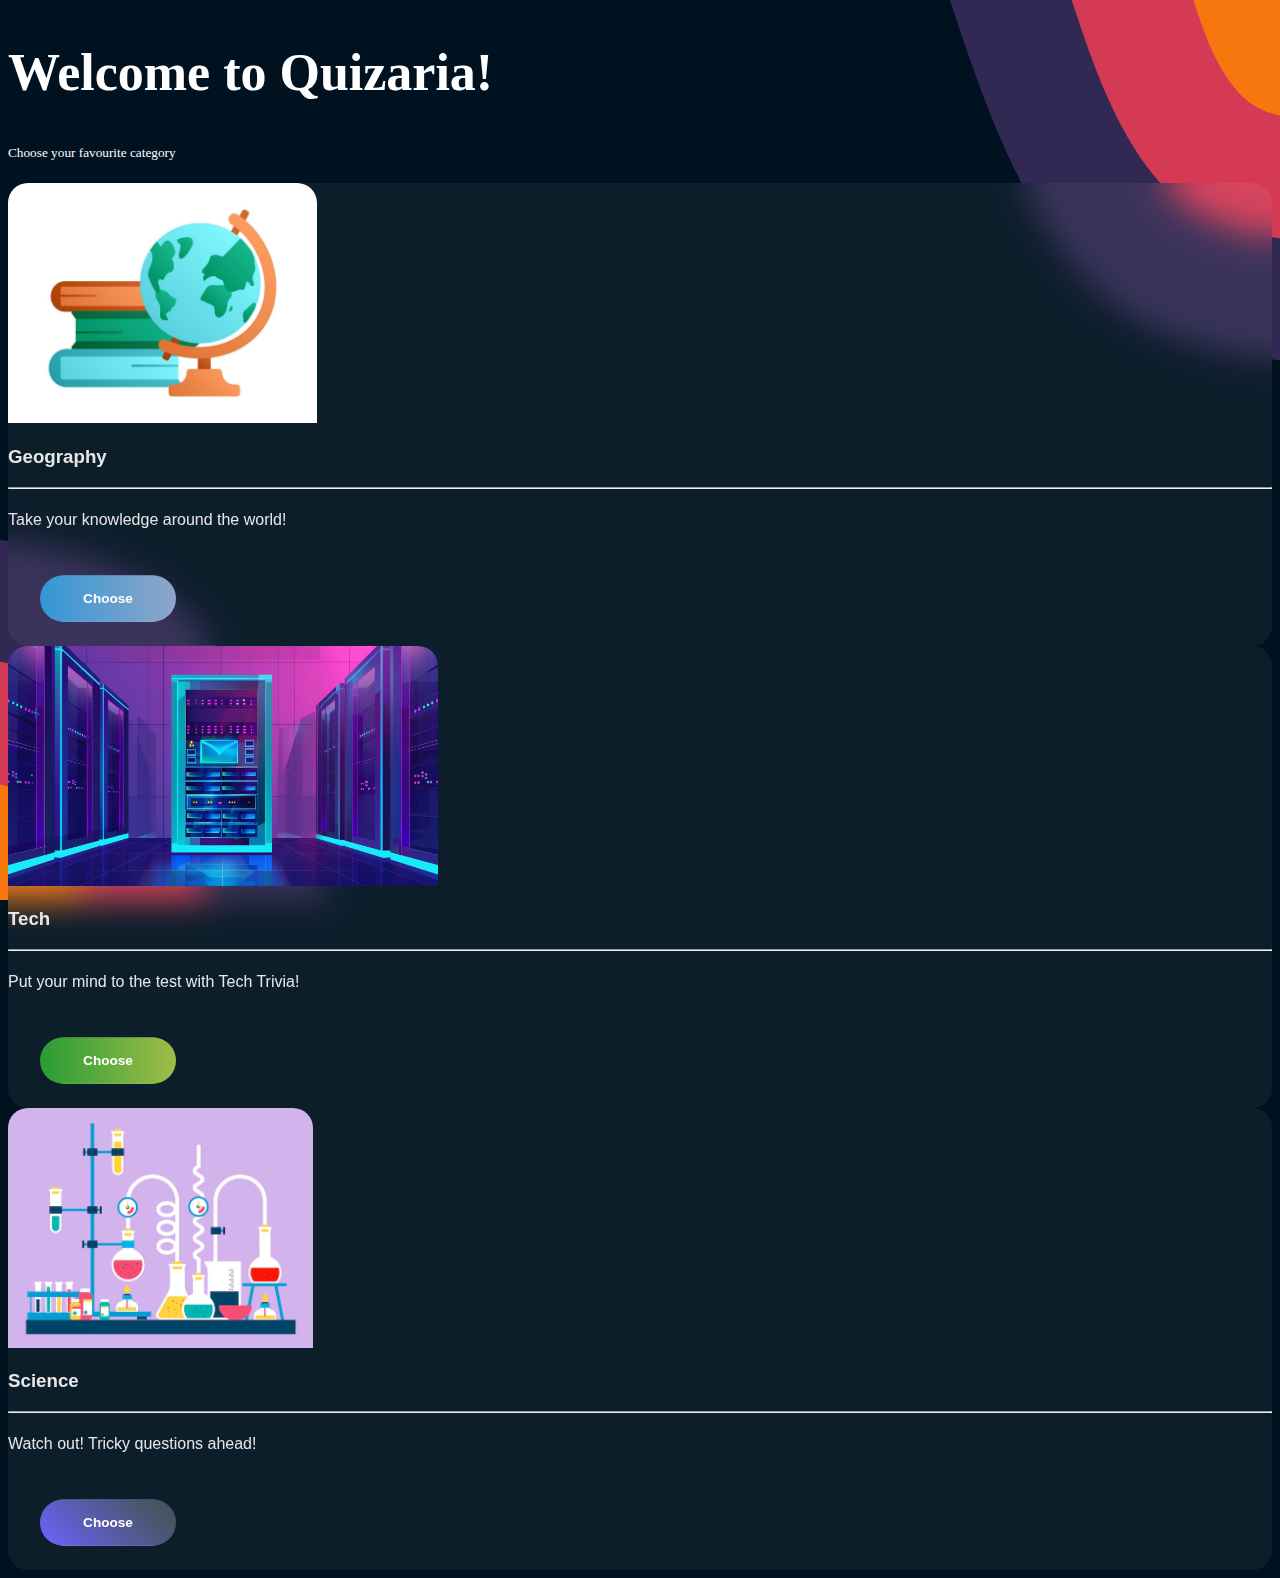
==== commit 9a29399f: "v4.5.5 changed the title which shows how points and scoring works from index.html to each category f" ====
--- a/index.html
+++ b/index.html
@@ -21,12 +21,9 @@
         <div class="container">
             <h2 class="h1000 text-center pb-3 MostSellingH1">
                 Welcome to Quizaria!
-            </h2>
+            </h2>            
             <h5 class="h1000 text-center pb-4 MostSellingH5">
-                Easy: +1pt \ Medium: +3pt \ Hard: +5pt
-            </h5>
-            <h5 class="h1000 text-center pb-1 MostSellingH5">
-                You must score at least 5 questions right to win! 
+                Choose your favourite category 
             </h5>
             <div class="row row-whith-wide-cards d-flex justify-content-center text-center py-0 py-md-2 py-lg-2">
                 <div class="col h1001 col-12 col-lg-4 col-md-6 col-sm-12 py-3">
